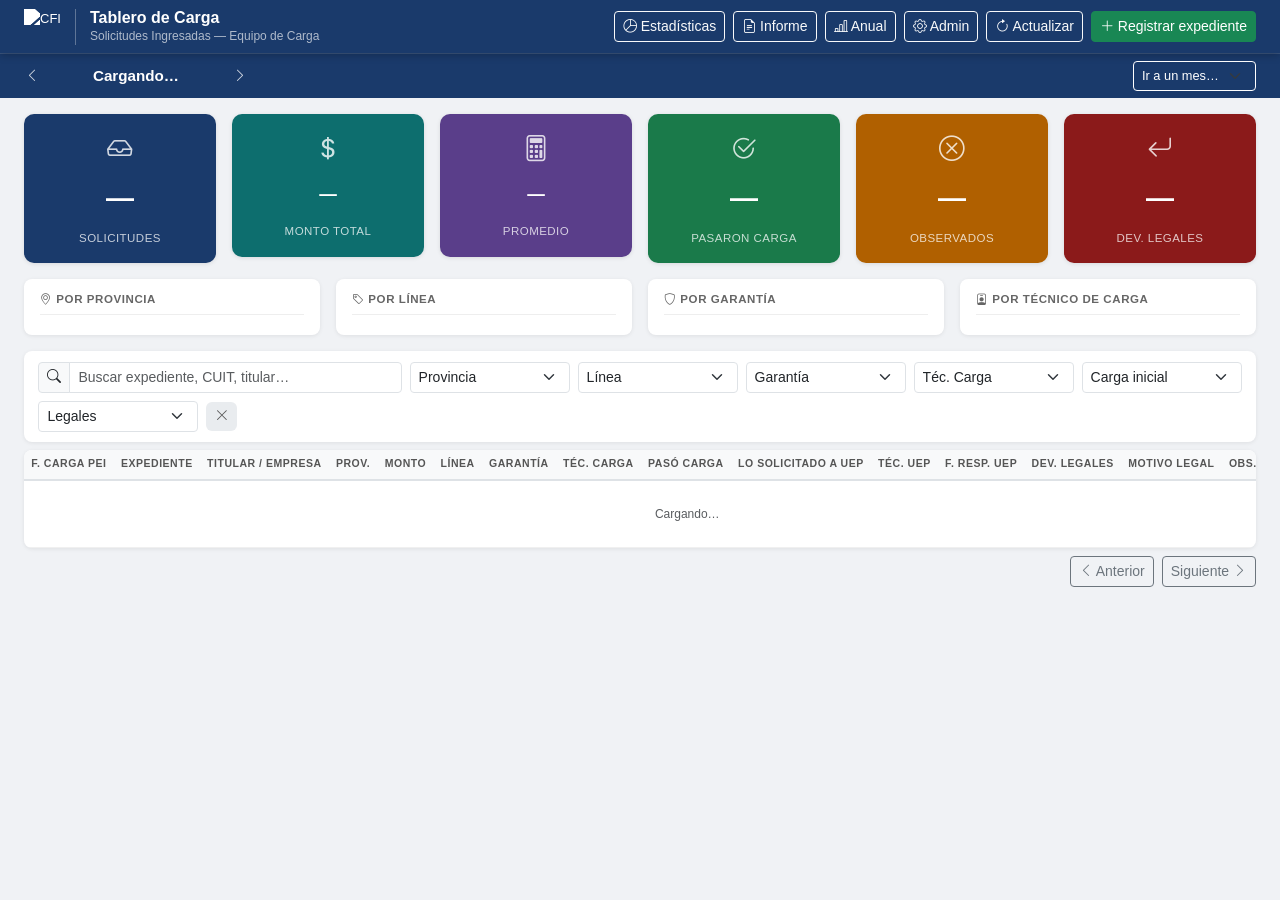
==== public/carga.html @ fb6ebbac "Carga v1.1.0: agregar sistema de versiones - VERSION = "1.1.0" en server.py - Endpoint GET /api/vers" ====
<!DOCTYPE html>
<html lang="es">
<head>
  <meta charset="UTF-8">
  <meta name="viewport" content="width=device-width, initial-scale=1.0">
  <title>Tablero de Carga — CFI</title>
  <link rel="stylesheet" href="https://cdn.jsdelivr.net/npm/bootstrap@5.3.2/dist/css/bootstrap.min.css">
  <link rel="stylesheet" href="https://cdn.jsdelivr.net/npm/bootstrap-icons@1.11.3/font/bootstrap-icons.min.css">
  <link rel="stylesheet" href="style.css">
  <link rel="stylesheet" href="carga.css">
</head>
<body>

<!-- Navbar -->
<nav class="navbar navbar-dark mb-0">
  <div class="navbar-inner">
    <div class="navbar-brand-wrap">
      <img src="https://cfi.org.ar/assets/images/logo-old.svg?v1" alt="CFI" class="navbar-logo-img">
      <div class="navbar-divider"></div>
      <div>
        <div class="navbar-title">Tablero de Carga</div>
        <div class="navbar-subtitle">Solicitudes Ingresadas — Equipo de Carga</div>
      </div>
    </div>
    <div class="d-flex gap-2 align-items-center">
      <span id="version-badge" style="font-size:11px;color:rgba(255,255,255,0.5);margin-right:4px;"></span>
      <button class="btn btn-sm btn-outline-light" onclick="openStats()">
        <i class="bi bi-pie-chart"></i> Estadísticas
      </button>
      <button class="btn btn-sm btn-outline-light" onclick="window.open('/informe-mensual?mes='+mesCurrent,'_blank')">
        <i class="bi bi-file-earmark-text"></i> Informe
      </button>
      <button class="btn btn-sm btn-outline-light" onclick="openAnual()">
        <i class="bi bi-bar-chart-line"></i> Anual
      </button>
      <button class="btn btn-sm btn-outline-light" onclick="openAdmin()">
        <i class="bi bi-gear"></i> Admin
      </button>
      <button class="btn btn-sm btn-outline-light" onclick="loadMes()">
        <i class="bi bi-arrow-clockwise"></i> Actualizar
      </button>
      <button class="btn btn-sm btn-success" onclick="openRegistrar()">
        <i class="bi bi-plus-lg"></i> Registrar expediente
      </button>
    </div>
  </div>
</nav>

<!-- Selector de período -->
<div class="periodo-bar">
  <div class="d-flex align-items-center gap-3">
    <button class="btn btn-sm btn-link text-white p-0" onclick="prevMes()">
      <i class="bi bi-chevron-left"></i>
    </button>
    <span class="periodo-label" id="periodo-label">Cargando…</span>
    <button class="btn btn-sm btn-link text-white p-0" id="btn-next-mes" onclick="nextMes()">
      <i class="bi bi-chevron-right"></i>
    </button>
    <span class="badge bg-success ms-2 d-none" id="badge-actual">MES ACTUAL</span>
  </div>
  <div class="d-flex gap-2">
    <select class="form-select form-select-sm w-auto bg-transparent text-white border-white" id="sel-mes-historico" onchange="irAMes(this.value)">
      <option value="">Ir a un mes…</option>
    </select>
  </div>
</div>

<div class="container-fluid px-4 mt-3">

  <!-- Stats principales -->
  <div class="row g-3 mb-3">
    <div class="col-6 col-md-2">
      <div class="card stat-card stat-card--blue">
        <div class="stat-icon"><i class="bi bi-inbox"></i></div>
        <div class="stat-value" id="st-total">—</div>
        <div class="stat-label">Solicitudes</div>
      </div>
    </div>
    <div class="col-6 col-md-2">
      <div class="card stat-card stat-card--teal">
        <div class="stat-icon"><i class="bi bi-currency-dollar"></i></div>
        <div class="stat-value stat-value--sm" id="st-monto">—</div>
        <div class="stat-label">Monto total</div>
      </div>
    </div>
    <div class="col-6 col-md-2">
      <div class="card stat-card stat-card--purple">
        <div class="stat-icon"><i class="bi bi-calculator"></i></div>
        <div class="stat-value stat-value--sm" id="st-promedio">—</div>
        <div class="stat-label">Promedio</div>
      </div>
    </div>
    <div class="col-6 col-md-2">
      <div class="card stat-card stat-card--green">
        <div class="stat-icon"><i class="bi bi-check2-circle"></i></div>
        <div class="stat-value" id="st-paso-si">—</div>
        <div class="stat-label">Pasaron carga</div>
      </div>
    </div>
    <div class="col-6 col-md-2">
      <div class="card stat-card stat-card--orange">
        <div class="stat-icon"><i class="bi bi-x-circle"></i></div>
        <div class="stat-value" id="st-paso-no">—</div>
        <div class="stat-label">Observados</div>
      </div>
    </div>
    <div class="col-6 col-md-2">
      <div class="card stat-card stat-card--red">
        <div class="stat-icon"><i class="bi bi-arrow-return-left"></i></div>
        <div class="stat-value" id="st-legales">—</div>
        <div class="stat-label">Dev. Legales</div>
      </div>
    </div>
  </div>

  <!-- Mini-stats: por provincia / línea / garantía / técnico -->
  <div class="row g-3 mb-3">
    <div class="col-md-3">
      <div class="mini-stats-card">
        <div class="mini-stats-title"><i class="bi bi-geo-alt"></i> Por Provincia</div>
        <div id="by-provincia" class="mini-stats-list"></div>
      </div>
    </div>
    <div class="col-md-3">
      <div class="mini-stats-card">
        <div class="mini-stats-title"><i class="bi bi-tag"></i> Por Línea</div>
        <div id="by-linea" class="mini-stats-list"></div>
      </div>
    </div>
    <div class="col-md-3">
      <div class="mini-stats-card">
        <div class="mini-stats-title"><i class="bi bi-shield"></i> Por Garantía</div>
        <div id="by-garantia" class="mini-stats-list"></div>
      </div>
    </div>
    <div class="col-md-3">
      <div class="mini-stats-card">
        <div class="mini-stats-title"><i class="bi bi-person-badge"></i> Por Técnico de Carga</div>
        <div id="by-tecnico" class="mini-stats-list"></div>
      </div>
    </div>
  </div>

  <!-- Filtros -->
  <div class="filters-bar mb-2">
    <div class="filters-row-top">
      <div class="input-group input-group-sm filters-search">
        <span class="input-group-text"><i class="bi bi-search"></i></span>
        <input type="text" class="form-control" id="f-search" placeholder="Buscar expediente, CUIT, titular…">
      </div>
      <select class="form-select form-select-sm" id="f-provincia">
        <option value="">Provincia</option>
      </select>
      <select class="form-select form-select-sm" id="f-linea">
        <option value="">Línea</option>
      </select>
      <select class="form-select form-select-sm" id="f-garantia">
        <option value="">Garantía</option>
      </select>
      <select class="form-select form-select-sm" id="f-tec">
        <option value="">Téc. Carga</option>
      </select>
      <select class="form-select form-select-sm" id="f-paso">
        <option value="">Carga inicial</option>
        <option value="SI">✓ Pasó</option>
        <option value="NO">✗ Observado</option>
      </select>
      <select class="form-select form-select-sm" id="f-legales">
        <option value="">Legales</option>
        <option value="SI">Devolvió Legales</option>
        <option value="NO">No devolvió</option>
      </select>
      <button class="btn-filter-clear" onclick="clearFilters()"><i class="bi bi-x-lg"></i></button>
    </div>
  </div>

  <!-- Tabla principal -->
  <div class="table-wrapper">
    <table class="table table-hover table-sm align-middle carga-table" id="carga-table">
      <thead>
        <tr>
          <th>F. Carga PEI</th>
          <th>Expediente</th>
          <th>Titular / Empresa</th>
          <th>Prov.</th>
          <th>Monto</th>
          <th>Línea</th>
          <th>Garantía</th>
          <th>Téc. Carga</th>
          <th>Pasó carga</th>
          <th>Lo solicitado a UEP</th>
          <th>Téc. UEP</th>
          <th>F. Resp. UEP</th>
          <th>Dev. Legales</th>
          <th>Motivo Legal</th>
          <th>Obs. Carga</th>
          <th class="col-acciones">Acc.</th>
        </tr>
      </thead>
      <tbody id="carga-tbody">
        <tr><td colspan="17" class="text-center py-4 text-muted">Cargando…</td></tr>
      </tbody>
    </table>
  </div>

  <!-- Paginación -->
  <div class="d-flex justify-content-between align-items-center mt-2 mb-5">
    <span class="text-muted small" id="pag-info"></span>
    <div class="d-flex gap-2">
      <button class="btn btn-sm btn-outline-secondary" id="btn-prev" onclick="prevPage()">
        <i class="bi bi-chevron-left"></i> Anterior
      </button>
      <button class="btn btn-sm btn-outline-secondary" id="btn-next" onclick="nextPage()">
        Siguiente <i class="bi bi-chevron-right"></i>
      </button>
    </div>
  </div>

</div><!-- /container -->

<!-- ═══════════════════════════════════════════════════════════════════
     Modal: Registrar / Editar expediente
═════════════════════════════════════════════════════════════════════ -->
<div class="modal fade" id="regModal" tabindex="-1">
  <div class="modal-dialog modal-xl">
    <div class="modal-content">
      <div class="modal-header bg-carga text-white">
        <h5 class="modal-title"><i class="bi bi-pencil-square"></i> <span id="reg-modal-title">Registrar Expediente</span></h5>
        <button type="button" class="btn-close btn-close-white" data-bs-dismiss="modal"></button>
      </div>
      <div class="modal-body">

        <!-- Búsqueda (solo si es nuevo) -->
        <div id="buscar-section">
          <div class="alert alert-info py-2 mb-3">
            <i class="bi bi-info-circle"></i> Buscá el expediente por número, CUIT o nombre de empresa para traer los datos automáticamente desde PEI.
          </div>
          <div class="input-group mb-3">
            <span class="input-group-text"><i class="bi bi-search"></i></span>
            <input type="text" class="form-control" id="buscar-input"
                   placeholder="Ej: 2026-CR-BA-001234 | 30-12345678-9 | EMPRESA S.A."
                   oninput="buscarExp(this.value)">
          </div>
          <div id="buscar-resultados" class="mb-3"></div>
        </div>

        <!-- Formulario de datos -->
        <div id="form-section" class="d-none">
          <input type="hidden" id="reg-id">

          <!-- Datos del expediente -->
          <div class="section-divider">
            <span><i class="bi bi-database"></i> Datos del expediente</span>
            <button type="button" class="btn btn-xs btn-outline-secondary" onclick="showBuscar()">
              <i class="bi bi-arrow-repeat"></i> Cambiar
            </button>
          </div>
          <div class="row g-2 mb-3">
            <div class="col-md-3">
              <label class="form-label form-label-sm">N° Expediente</label>
              <input class="form-control form-control-sm" id="r-num_exp" readonly>
            </div>
            <div class="col-md-4">
              <label class="form-label form-label-sm">Titular / Empresa</label>
              <input class="form-control form-control-sm" id="r-titular" readonly>
            </div>
            <div class="col-md-3">
              <label class="form-label form-label-sm">CUIT <span class="text-muted">(editable)</span></label>
              <input class="form-control form-control-sm" id="r-cuit" placeholder="30-12345678-9">
            </div>
            <div class="col-md-2">
              <label class="form-label form-label-sm">Provincia</label>
              <input class="form-control form-control-sm" id="r-provincia" readonly>
            </div>
            <div class="col-md-3">
              <label class="form-label form-label-sm">Monto solicitado</label>
              <input class="form-control form-control-sm" id="r-monto" readonly>
            </div>
            <div class="col-md-3">
              <label class="form-label form-label-sm">Garantía</label>
              <input class="form-control form-control-sm" id="r-garantia" readonly>
            </div>
            <div class="col-md-3">
              <label class="form-label form-label-sm">Fecha de carga PEI <span class="text-muted">(editable)</span></label>
              <input type="date" class="form-control form-control-sm" id="r-fecha_carga">
            </div>
            <div class="col-md-3">
              <label class="form-label form-label-sm">Técnico de Carga <span class="text-danger">*</span></label>
              <select class="form-select form-select-sm" id="r-tec_de_carga">
                <option value="">— Seleccionar —</option>
              </select>
            </div>
            <div class="col-md-4">
              <label class="form-label form-label-sm">Línea detectada (PEI)</label>
              <input class="form-control form-control-sm" id="r-linea_pei" readonly>
            </div>
            <div class="col-md-4">
              <label class="form-label form-label-sm">Línea manual <span class="badge bg-warning text-dark">Corregir si es distinta</span></label>
              <select class="form-select form-select-sm" id="r-linea_manual">
                <option value="">— Sin corrección —</option>
                <option>COMPETITIVIDAD PYME</option>
                <option>FINANCIAMIENTO VERDE</option>
                <option>DESARROLLO PRODUCTIVO Y FINANCIERO DE MUJERES</option>
                <option>TRIPLE IMPACTO</option>
                <option>DESARROLLO PRODUCTIVO</option>
                <option>CADENA DE VALOR</option>
                <option>EXPORTACION</option>
                <option>ER-MICROEMPRESAS</option>
                <option>OTRAS</option>
                <option>SIN LÍNEA IDENTIFICADA</option>
              </select>
            </div>
            <div class="col-md-4">
              <label class="form-label form-label-sm">Estado PEI</label>
              <input class="form-control form-control-sm" id="r-estado_pei"
                     placeholder="Ej: EN ANÁLISIS / APROBADO">
            </div>
          </div>

          <!-- Carga inicial -->
          <div class="section-divider"><span><i class="bi bi-clipboard-check"></i> Carga inicial</span></div>
          <div class="row g-2 mb-3">
            <div class="col-md-3">
              <label class="form-label form-label-sm">¿Pasó carga inicial? <span class="text-danger">*</span></label>
              <select class="form-select form-select-sm" id="r-paso_carga_inicial"
                      onchange="toggleMotivoCarga()">
                <option value="">— Seleccionar —</option>
                <option value="SI">Sí</option>
                <option value="NO">No</option>
              </select>
            </div>
            <div class="col-md-9" id="motivo-carga-row" style="display:none">
              <label class="form-label form-label-sm">Lo que se solicitó a la UEP (motivo observación)</label>
              <input class="form-control form-control-sm" id="r-se_solicito"
                     list="motivos-carga-dl"
                     placeholder="Ej: FALTA NOTA PROVINCIAL">
              <datalist id="motivos-carga-dl">
                <option>Documentación incompleta</option>
                <option>Error en monto solicitado</option>
                <option>Error en garantía</option>
                <option>Falta documentación respaldatoria</option>
                <option>Inconsistencia en CUIT / titular</option>
                <option>Error en línea</option>
                <option>Error en localización</option>
                <option>Falta nota provincial</option>
                <option>Falta habilitaciones comerciales</option>
                <option>Faltan datos de socios</option>
              </datalist>
            </div>
          </div>

          <!-- UEP -->
          <div class="section-divider"><span><i class="bi bi-person-lines-fill"></i> UEP</span></div>
          <div class="row g-2 mb-3">
            <div class="col-md-4">
              <label class="form-label form-label-sm">Técnico UEP que envió el expediente</label>
              <input class="form-control form-control-sm" id="r-tecnico"
                     list="tecnicos-uep-dl"
                     placeholder="Nombre del técnico UEP">
              <datalist id="tecnicos-uep-dl"></datalist>
            </div>
            <div class="col-md-3">
              <label class="form-label form-label-sm">Fecha respuesta UEP</label>
              <input type="date" class="form-control form-control-sm" id="r-fecha_respuesta_uep">
            </div>
          </div>

          <!-- Legales -->
          <div class="section-divider"><span><i class="bi bi-file-earmark-text"></i> Legales</span></div>
          <div class="row g-2 mb-3">
            <div class="col-md-3">
              <label class="form-label form-label-sm">¿Devolvió Legales? <span class="text-danger">*</span></label>
              <select class="form-select form-select-sm" id="r-devolvio_legales"
                      onchange="toggleMotivoLegal()">
                <option value="">— Seleccionar —</option>
                <option value="NO">No</option>
                <option value="SI">Sí</option>
              </select>
            </div>
            <div class="col-md-9" id="motivo-legal-row" style="display:none">
              <label class="form-label form-label-sm">Motivo de devolución de Legales</label>
              <input class="form-control form-control-sm" id="r-motivo_devolucion_legales"
                     list="motivos-legal-dl"
                     placeholder="Ej: Falta firma">
              <datalist id="motivos-legal-dl">
                <option>Error en documentación legal</option>
                <option>Falta firma</option>
                <option>Error en datos societarios</option>
                <option>Documentación vencida</option>
                <option>Falta acreditación de personería</option>
                <option>Inconsistencia en titularidad</option>
                <option>Otro</option>
              </datalist>
            </div>
          </div>

          <!-- Observaciones internas -->
          <div class="section-divider"><span><i class="bi bi-chat-left-text"></i> Observaciones internas de Carga</span></div>
          <div class="row g-2">
            <div class="col-12">
              <textarea class="form-control form-control-sm" id="r-observaciones_carga" rows="2"
                        placeholder="Notas operativas internas del equipo de Carga…"></textarea>
            </div>
          </div>
        </div><!-- /form-section -->

      </div>
      <div class="modal-footer">
        <button type="button" class="btn btn-sm btn-secondary" data-bs-dismiss="modal">Cancelar</button>
        <button type="button" class="btn btn-sm btn-outline-info d-none" id="btn-notif-uep" onclick="notificarUEP()" title="Abrir Outlook con el correo de notificación a la UEP">
          <i class="bi bi-envelope-arrow-up"></i> NOTIFICACIÓN UEP
        </button>
        <button type="button" class="btn btn-sm btn-outline-danger d-none" id="btn-eliminar-def" onclick="eliminarDefinitivamente()" title="Eliminar permanentemente este registro">
          <i class="bi bi-trash3"></i> Eliminar
        </button>
        <button type="button" class="btn btn-sm btn-primary d-none" id="btn-guardar" onclick="guardarRegistro()">
          <i class="bi bi-floppy"></i> Guardar
        </button>
      </div>
    </div>
  </div>
</div>

<!-- ═══════════════════════════════════════════════════════════════════
     Modal: Estadísticas anuales
═════════════════════════════════════════════════════════════════════ -->
<div class="modal fade" id="anualModal" tabindex="-1">
  <div class="modal-dialog modal-xl">
    <div class="modal-content">
      <div class="modal-header">
        <h5 class="modal-title"><i class="bi bi-bar-chart-line"></i> Estadísticas anuales</h5>
        <div class="d-flex align-items-center gap-2 ms-3">
          <select class="form-select form-select-sm w-auto" id="sel-year" onchange="loadAnual()">
            <option value="2026">2026</option>
            <option value="2025">2025</option>
            <option value="2024">2024</option>
          </select>
        </div>
        <button type="button" class="btn-close ms-auto" data-bs-dismiss="modal"></button>
      </div>
      <div class="modal-body" id="anual-body">
        <p class="text-muted text-center">Cargando…</p>
      </div>
    </div>
  </div>
</div>

<!-- ═══════════════════════════════════════════════════════════════════
     Modal: Admin — Técnicos de Carga
═════════════════════════════════════════════════════════════════════ -->
<div class="modal fade" id="adminModal" tabindex="-1">
  <div class="modal-dialog modal-lg">
    <div class="modal-content">
      <div class="modal-header bg-carga text-white">
        <h5 class="modal-title"><i class="bi bi-gear"></i> Administración</h5>
        <button type="button" class="btn-close btn-close-white" data-bs-dismiss="modal"></button>
      </div>
      <div class="modal-body">
        <h6 class="fw-bold mb-3"><i class="bi bi-person-badge me-1"></i> Técnicos de Carga</h6>
        <div id="admin-tec-lista" class="mb-3"></div>
        <div class="input-group input-group-sm">
          <input type="text" class="form-control text-uppercase" id="admin-tec-nuevo"
                 placeholder="Nuevo técnico (APELLIDO NOMBRE)">
          <button class="btn btn-primary" onclick="adminTecAgregar()">
            <i class="bi bi-plus-lg"></i> Agregar
          </button>
        </div>
      </div>
      <div class="modal-footer">
        <button type="button" class="btn btn-sm btn-secondary" data-bs-dismiss="modal">Cerrar</button>
      </div>
    </div>
  </div>
</div>

<!-- ═══════════════════════════════════════════════════════════════════
     Modal: Estadísticas Mensuales
═════════════════════════════════════════════════════════════════════ -->
<div class="modal fade" id="statsModal" tabindex="-1">
  <div class="modal-dialog modal-xl">
    <div class="modal-content">
      <div class="modal-header bg-carga text-white">
        <h5 class="modal-title"><i class="bi bi-pie-chart"></i> Estadísticas — <span id="stats-mes-label"></span></h5>
        <button type="button" class="btn-close btn-close-white" data-bs-dismiss="modal"></button>
      </div>
      <div class="modal-body" id="stats-body">
        <p class="text-muted text-center">Cargando…</p>
      </div>
    </div>
  </div>
</div>

<!-- ═══════════════════════════════════════════════════════════════════
     Modal: Notificación UEP
═════════════════════════════════════════════════════════════════════ -->
<div class="modal fade" id="notifModal" tabindex="-1">
  <div class="modal-dialog modal-lg">
    <div class="modal-content">
      <div class="modal-header bg-info text-white">
        <h5 class="modal-title"><i class="bi bi-envelope-arrow-up"></i> Notificación UEP</h5>
        <button type="button" class="btn-close btn-close-white" data-bs-dismiss="modal"></button>
      </div>
      <div class="modal-body">
        <p class="text-muted small mb-3">
          Copiá el texto y pegalo en un correo de Outlook dirigido a la UEP correspondiente.
        </p>
        <div class="mb-3">
          <textarea class="form-control form-control-sm font-monospace" id="notif-cuerpo" rows="12" readonly
                    style="white-space:pre; resize:none;"></textarea>
        </div>
        <div class="d-flex gap-2 align-items-center flex-wrap">
          <button class="btn btn-primary" onclick="copiarTodo()">
            <i class="bi bi-clipboard-check"></i> Copiar texto
          </button>
          <span class="text-success small d-none" id="notif-copiar-msg">
            <i class="bi bi-check2"></i> ¡Copiado!
          </span>
        </div>
      </div>
      <div class="modal-footer">
        <button type="button" class="btn btn-sm btn-secondary" data-bs-dismiss="modal">Cerrar</button>
      </div>
    </div>
  </div>
</div>

<!-- Toast -->
<div class="position-fixed bottom-0 end-0 p-3" style="z-index:9999">
  <div id="toast" class="toast align-items-center text-white border-0" role="alert">
    <div class="d-flex">
      <div class="toast-body" id="toast-msg"></div>
      <button type="button" class="btn-close btn-close-white me-2 m-auto" data-bs-dismiss="toast"></button>
    </div>
  </div>
</div>

<script src="https://cdn.jsdelivr.net/npm/bootstrap@5.3.2/dist/js/bootstrap.bundle.min.js"></script>
<script>

// ── Estado global ─────────────────────────────────────────────────────────────
let PROVINCIAS = {};
let MESES_DISPONIBLES = [];
let TECNICOS_CARGA = [];
let mesCurrent = '';
let mesActual  = '';
let offset     = 0;
const LIMIT    = 150;
let totalRows  = 0;
let searchTimer = null;

const MES_NOMBRES = ['Enero','Febrero','Marzo','Abril','Mayo','Junio',
                     'Julio','Agosto','Septiembre','Octubre','Noviembre','Diciembre'];

// ── Bootstrap instances ───────────────────────────────────────────────────────
const regModal   = new bootstrap.Modal(document.getElementById('regModal'));
const anualModal = new bootstrap.Modal(document.getElementById('anualModal'));
const adminModal = new bootstrap.Modal(document.getElementById('adminModal'));
const statsModal = new bootstrap.Modal(document.getElementById('statsModal'));
const notifModal = new bootstrap.Modal(document.getElementById('notifModal'));
const toastEl    = new bootstrap.Toast(document.getElementById('toast'), {delay: 3000});

// ── Helpers ───────────────────────────────────────────────────────────────────
function fmtDate(s) {
  if (!s) return '—';
  const p = s.slice(0,10).split('-');
  return `${p[2]}/${p[1]}/${p[0]}`;
}

function fmtMonto(n) {
  if (!n || n === 0) return '—';
  return '$ ' + Math.round(n).toLocaleString('es-AR');
}

function fmtMes(m) {
  if (!m) return '';
  const [y, mo] = m.split('-');
  return `${MES_NOMBRES[parseInt(mo)-1]} ${y}`;
}

function showToast(msg, ok = true) {
  const el = document.getElementById('toast');
  el.className = `toast align-items-center text-white border-0 bg-${ok ? 'success' : 'danger'}`;
  document.getElementById('toast-msg').textContent = msg;
  toastEl.show();
}

function qs(id) { return document.getElementById(id); }

function esc(s) {
  if (s === null || s === undefined || s === '') return '—';
  return String(s).replace(/&/g,'&amp;').replace(/</g,'&lt;').replace(/>/g,'&gt;');
}

// ── Período ───────────────────────────────────────────────────────────────────
function hoyMes() {
  const d = new Date();
  return `${d.getFullYear()}-${String(d.getMonth()+1).padStart(2,'0')}`;
}

function prevMes() {
  const [y,m] = mesCurrent.split('-').map(Number);
  const d = new Date(y, m-2);
  mesCurrent = `${d.getFullYear()}-${String(d.getMonth()+1).padStart(2,'0')}`;
  offset = 0;
  updatePeriodUI();
  loadMes();
}

function nextMes() {
  const [y,m] = mesCurrent.split('-').map(Number);
  const d = new Date(y, m);
  const next = `${d.getFullYear()}-${String(d.getMonth()+1).padStart(2,'0')}`;
  if (next > mesActual) return;
  mesCurrent = next;
  offset = 0;
  updatePeriodUI();
  loadMes();
}

function irAMes(m) {
  if (!m) return;
  mesCurrent = m;
  offset = 0;
  updatePeriodUI();
  loadMes();
  qs('sel-mes-historico').value = '';
}

function updatePeriodUI() {
  qs('periodo-label').textContent = fmtMes(mesCurrent);
  qs('btn-next-mes').disabled = mesCurrent >= mesActual;
  const badge = qs('badge-actual');
  if (mesCurrent === mesActual) badge.classList.remove('d-none');
  else badge.classList.add('d-none');
}

// ── Filtros ───────────────────────────────────────────────────────────────────
function getFilters() {
  return {
    mes:      mesCurrent,
    search:   qs('f-search').value.trim(),
    provincia:qs('f-provincia').value,
    linea:    qs('f-linea').value,
    garantia: qs('f-garantia').value,
    tec:      qs('f-tec').value,
    paso:     qs('f-paso').value,
    legales:  qs('f-legales').value,
  };
}

function buildQS(extra = {}) {
  const f = {...getFilters(), ...extra};
  return Object.entries(f).filter(([,v]) => v)
    .map(([k,v]) => `${k}=${encodeURIComponent(v)}`).join('&');
}

function clearFilters() {
  ['f-search','f-provincia','f-linea','f-garantia','f-tec','f-paso','f-legales']
    .forEach(id => { qs(id).value = ''; });
  offset = 0;
  loadMes();
}

// ── Fetch con timeout — evita quedar colgado si el servidor no responde ──────
function fetchSeguro(url, opts = {}, segundos = 15) {
  const ctrl = new AbortController();
  const timer = setTimeout(() => ctrl.abort(), segundos * 1000);
  return fetch(url, { ...opts, signal: ctrl.signal }).finally(() => clearTimeout(timer));
}

// ── Carga de datos ────────────────────────────────────────────────────────────
async function loadMes() {
  try {
    const [dataRes, statsRes] = await Promise.all([
      fetchSeguro(`/api/carga/mes?${buildQS({limit: LIMIT, offset})}`),
      fetchSeguro(`/api/carga/stats?mes=${mesCurrent}`),
    ]);
    const data  = await dataRes.json();
    const stats = await statsRes.json();

    totalRows = data.total;
    renderTable(data.data);
    renderStats(stats);
    renderMiniStats(stats);
    renderPagination();
  } catch(e) {
    const tbody = qs('tbody-expedientes');
    if (tbody) tbody.innerHTML = `<tr><td colspan="20" style="padding:24px;text-align:center;color:#dc2626;">
      ⚠ No se pudo cargar. El servidor puede estar reiniciando.<br><br>
      <button onclick="loadMes()" style="margin-right:8px;padding:6px 14px;border:1px solid #ddd;border-radius:4px;cursor:pointer;">↺ Reintentar</button>
    </td></tr>`;
  }
}

function renderStats(s) {
  qs('st-total').textContent    = s.total ?? '—';
  qs('st-monto').textContent    = fmtMonto(s.monto_total);
  qs('st-promedio').textContent = fmtMonto(s.promedio);
  qs('st-paso-si').textContent  = s.paso_si ?? '—';
  qs('st-paso-no').textContent  = s.paso_no ?? '—';
  qs('st-legales').textContent  = s.legales_si ?? '—';
}

function renderMiniStats(s) {
  const maxProv = s.by_provincia?.[0]?.total || 1;
  const maxLin  = s.by_linea?.[0]?.total || 1;
  const maxGar  = s.by_garantia?.[0]?.total || 1;
  const maxTec  = s.by_tecnico?.[0]?.total || 1;

  function renderList(containerId, items, max) {
    const c = qs(containerId);
    if (!items?.length) { c.innerHTML = '<span class="text-muted small">Sin datos</span>'; return; }
    c.innerHTML = items.slice(0,8).map(i => `
      <div class="mini-stat-row">
        <span class="mini-stat-label">${esc(i.grupo)}</span>
        <div class="mini-stat-bar-wrap">
          <div class="mini-stat-bar" style="width:${Math.round(100*i.total/max)}%"></div>
        </div>
        <span class="mini-stat-val">${i.total}</span>
      </div>`).join('');
  }
  renderList('by-provincia', s.by_provincia, maxProv);
  renderList('by-linea',     s.by_linea,     maxLin);
  renderList('by-garantia',  s.by_garantia,  maxGar);
  renderList('by-tecnico',   s.by_tecnico,   maxTec);
}

function renderTable(rows) {
  const tbody = qs('carga-tbody');
  if (!rows.length) {
    tbody.innerHTML = '<tr><td colspan="17" class="text-center py-4 text-muted">Sin solicitudes para este período</td></tr>';
    return;
  }
  tbody.innerHTML = rows.map(r => {
    const linea   = r.linea_manual || r.linea_programatica || '—';
    const pasoBadge = r.paso_carga_inicial === 'SI'
      ? '<span class="badge bg-success">SI</span>'
      : r.paso_carga_inicial === 'NO'
      ? '<span class="badge bg-danger">NO</span>'
      : '<span class="badge bg-secondary">—</span>';
    const legBadge = r.devolvio_legales === 'SI'
      ? '<span class="badge bg-danger">SI</span>'
      : r.devolvio_legales === 'NO'
      ? '<span class="badge bg-light text-dark">NO</span>'
      : '<span class="badge bg-secondary">—</span>';

    return `<tr>
      <td class="cell-date">${fmtDate(r.fecha_carga)}</td>
      <td class="cell-exp"><span class="exp-num">${esc(r.num_exp)}</span></td>
      <td class="cell-text">${esc(r.titular)}</td>
      <td><span class="prov-badge" title="${PROVINCIAS[r.provincia]||''}">${r.provincia||'—'}</span></td>
      <td class="cell-small text-end">${esc(r.monto)}</td>
      <td class="cell-small">${esc(linea)}</td>
      <td class="cell-small">${esc(r.garantia)}</td>
      <td class="cell-small">${esc(r.tec_de_carga)}</td>
      <td class="text-center">${pasoBadge}</td>
      <td class="cell-obs">${esc(r.se_solicito)}</td>
      <td class="cell-small">${esc(r.tecnico)}</td>
      <td class="cell-date">${fmtDate(r.fecha_respuesta_uep)}</td>
      <td class="text-center">${legBadge}</td>
      <td class="cell-obs">${esc(r.motivo_devolucion_legales)}</td>
      <td class="cell-obs">${esc(r.observaciones_carga)}</td>
      <td class="col-acciones">
        <button class="btn btn-xs btn-outline-primary" onclick="editarRegistro(${r.id})" title="Editar">
          <i class="bi bi-pencil"></i>
        </button>
      </td>
    </tr>`;
  }).join('');
}

function renderPagination() {
  const from = totalRows ? offset + 1 : 0;
  const to   = Math.min(offset + LIMIT, totalRows);
  qs('pag-info').textContent = totalRows
    ? `Mostrando ${from}–${to} de ${totalRows} solicitudes`
    : 'Sin resultados';
  qs('btn-prev').disabled = offset === 0;
  qs('btn-next').disabled = offset + LIMIT >= totalRows;
}

function prevPage() { offset = Math.max(0, offset - LIMIT); loadMes(); }
function nextPage() { offset += LIMIT; loadMes(); }

// ── Registro: búsqueda ────────────────────────────────────────────────────────
function openRegistrar() {
  qs('reg-modal-title').textContent = 'Registrar Expediente';
  qs('buscar-section').classList.remove('d-none');
  qs('form-section').classList.add('d-none');
  qs('btn-guardar').classList.add('d-none');
  qs('btn-notif-uep').classList.add('d-none');
  qs('btn-eliminar-def').classList.add('d-none');
  qs('buscar-input').value = '';
  qs('buscar-resultados').innerHTML = '';
  regModal.show();
  setTimeout(() => qs('buscar-input').focus(), 300);
}

async function editarRegistro(id) {
  const res  = await fetch(`/api/expedientes/${id}`);
  const data = await res.json();
  qs('reg-modal-title').textContent = 'Editar Registro';
  qs('buscar-section').classList.add('d-none');
  fillForm(data);
  qs('form-section').classList.remove('d-none');
  qs('btn-guardar').classList.remove('d-none');
  qs('btn-notif-uep').classList.remove('d-none');
  qs('btn-eliminar-def').classList.remove('d-none');
  regModal.show();
}

let _lastBuscarQ = '';

function buscarExp(val) {
  clearTimeout(searchTimer);
  if (val.length < 2) { qs('buscar-resultados').innerHTML = ''; return; }
  _lastBuscarQ = val;
  searchTimer = setTimeout(() => _ejecutarBusqueda(val, false), 300);
}

async function _ejecutarBusqueda(val, ampliada) {
  const c = qs('buscar-resultados');
  c.innerHTML = '<div class="text-muted small">Buscando…</div>';
  try {
    const url = `/api/carga/buscar?q=${encodeURIComponent(val)}&_t=${Date.now()}${ampliada ? '&ampliada=1' : ''}`;
    const res  = await fetch(url);
    const data = await res.json();

    // Respuesta con sin_resultados (objeto con flag)
    if (data && data.sin_resultados) {
      const labelAmpliada = ampliada
        ? ''
        : `<button class="btn btn-sm btn-outline-secondary me-2" onclick="_ejecutarBusqueda('${val.replace(/'/g,"\\'")}', true)">
             <i class="bi bi-search me-1"></i>Búsqueda ampliada en PEI
           </button>`;
      c.innerHTML = `
        <div class="text-muted small mb-2">
          No se encontró en la búsqueda${ampliada ? ' ampliada' : ''}.
          ${data.pei_error ? `<span class="text-danger ms-1">(PEI no respondió)</span>` : ''}
        </div>
        <div class="d-flex gap-2 flex-wrap">
          ${labelAmpliada}
          <button class="btn btn-sm btn-outline-primary" onclick="crearManual()">
            <i class="bi bi-plus-circle me-1"></i>Cargar manualmente
          </button>
        </div>`;
      return;
    }

    // Array normal de resultados
    const rows = Array.isArray(data) ? data : [];
    if (!rows.length) {
      c.innerHTML = `
        <div class="text-muted small mb-2">Sin resultados en la búsqueda rápida.</div>
        <div class="d-flex gap-2 flex-wrap">
          <button class="btn btn-sm btn-outline-secondary" onclick="_ejecutarBusqueda('${val.replace(/'/g,"\\'")}', true)">
            <i class="bi bi-search me-1"></i>Búsqueda ampliada en PEI
          </button>
          <button class="btn btn-sm btn-outline-primary" onclick="crearManual()">
            <i class="bi bi-plus-circle me-1"></i>Cargar manualmente
          </button>
        </div>`;
      return;
    }

    window._buscarRows = rows;
    c.innerHTML = rows.map((r, i) => `
      <div class="buscar-item" onclick="seleccionarRow(${i})">
        <strong>${r.num_exp}</strong>
        <span class="text-muted ms-2">${r.titular||''}</span>
        <span class="prov-badge ms-2">${r.provincia||''}</span>
        ${r._pei || r._origen === 'pei'
          ? '<span class="badge bg-success ms-2" style="font-size:10px">PEI</span>'
          : `<span class="text-muted ms-2 small">${fmtDate(r.fecha_carga)}</span>`}
      </div>`).join('');
  } catch(e) {
    c.innerHTML = '<div class="text-danger small">Error de conexión. Intentá de nuevo.</div>';
  }
}

async function seleccionarRow(idx) {
  const r = (window._buscarRows || [])[idx];
  if (!r) return;
  if (r._pei) {
    qs('buscar-section').classList.add('d-none');
    fillForm(r);
    ['r-num_exp','r-titular','r-provincia','r-monto','r-garantia'].forEach(f => {
      const el = qs(f); if (el) el.removeAttribute('readonly');
    });
    qs('form-section').classList.remove('d-none');
    qs('btn-guardar').classList.remove('d-none');
    qs('btn-notif-uep').classList.remove('d-none');
  } else {
    const res  = await fetch(`/api/expedientes/${r.id}`);
    const data = await res.json();
    qs('buscar-section').classList.add('d-none');
    fillForm(data);
    qs('form-section').classList.remove('d-none');
    qs('btn-guardar').classList.remove('d-none');
    qs('btn-notif-uep').classList.remove('d-none');
  }
}

function crearManual() {
  qs('buscar-section').classList.add('d-none');
  fillForm({});
  ['r-num_exp','r-titular','r-provincia','r-monto','r-garantia'].forEach(f => {
    const el = qs(f); if (el) el.removeAttribute('readonly');
  });
  qs('form-section').classList.remove('d-none');
  qs('btn-guardar').classList.remove('d-none');
  qs('btn-notif-uep').classList.remove('d-none');
  qs('r-num_exp').focus();
}

function showBuscar() {
  qs('buscar-section').classList.remove('d-none');
  qs('form-section').classList.add('d-none');
  qs('btn-guardar').classList.add('d-none');
  qs('btn-notif-uep').classList.add('d-none');
  qs('btn-eliminar-def').classList.add('d-none');
  qs('buscar-input').value = '';
  qs('buscar-resultados').innerHTML = '';
}

function fillForm(d) {
  qs('reg-id').value                  = d.id || '';
  qs('r-num_exp').value               = d.num_exp || '';
  qs('r-titular').value               = d.titular || '';
  qs('r-cuit').value                  = d.cuit || '';
  qs('r-provincia').value             = d.provincia || '';
  qs('r-monto').value                 = d.monto || '';
  qs('r-garantia').value              = d.garantia || '';
  qs('r-fecha_carga').value           = d.fecha_carga || new Date().toISOString().slice(0,10);
  qs('r-tec_de_carga').value          = d.tec_de_carga || '';
  qs('r-linea_pei').value             = d.linea_programatica || '';
  qs('r-linea_manual').value          = d.linea_manual || '';
  qs('r-estado_pei').value            = d.estado_pei || '';
  qs('r-paso_carga_inicial').value    = d.paso_carga_inicial || '';
  qs('r-se_solicito').value           = d.se_solicito || '';
  qs('r-tecnico').value               = d.tecnico || '';
  qs('r-fecha_respuesta_uep').value   = d.fecha_respuesta_uep || '';
  qs('r-devolvio_legales').value      = d.devolvio_legales || '';
  qs('r-motivo_devolucion_legales').value = d.motivo_devolucion_legales || '';
  qs('r-observaciones_carga').value   = d.observaciones_carga || '';
  toggleMotivoCarga();
  toggleMotivoLegal();
}

function toggleMotivoCarga() {
  const val = qs('r-paso_carga_inicial').value;
  qs('motivo-carga-row').style.display = (val === 'NO') ? '' : 'none';
}

function toggleMotivoLegal() {
  const val = qs('r-devolvio_legales').value;
  qs('motivo-legal-row').style.display = (val === 'SI') ? '' : 'none';
}

function abrirMailto() {
  window.location.href = window._notifMailto || '';
}

function copiarCampo(id) {
  const el = qs(id);
  navigator.clipboard.writeText(el.value || el.textContent || '').then(() => {
    showToast('Copiado al portapapeles');
  });
}

function copiarTodo() {
  const texto = qs('notif-cuerpo').value;
  navigator.clipboard.writeText(texto).then(() => {
    qs('notif-copiar-msg').classList.remove('d-none');
    setTimeout(() => qs('notif-copiar-msg').classList.add('d-none'), 3000);
  });
}

function notificarUEP() {
  const numExp   = qs('r-num_exp').value.trim()   || 'Sin dato';
  const titular  = qs('r-titular').value.trim()    || 'Sin dato';
  const cuit     = qs('r-cuit').value.trim()       || 'Sin dato';
  const monto    = qs('r-monto').value.trim()      || 'Sin dato';
  const garantia = qs('r-garantia').value.trim()   || 'Sin dato';
  const linea    = (qs('r-linea_manual').value || qs('r-linea_pei').value || '').trim() || 'Sin dato';

  const asunto = `Notificación de carga — ${numExp}`;
  const cuerpo = `Estimados,

Se informa que se procedió a la carga del expediente correspondiente a la siguiente solicitud:

Empresa / titular: ${titular}
CUIT: ${cuit}
Expediente: ${numExp}
Monto solicitado: ${monto}
Tipo de garantía: ${garantia}
Línea: ${linea}

Saludos cordiales.`;

  qs('notif-cuerpo').value = cuerpo;
  qs('notif-copiar-msg').classList.add('d-none');
  notifModal.show();
}

async function eliminarDefinitivamente() {
  const id = qs('reg-id').value;
  if (!id) return;
  if (!confirm('¿Eliminar definitivamente este expediente? Esta acción no se puede deshacer.')) return;
  const res  = await fetch(`/api/expedientes/${id}/permanente`, { method: 'DELETE' });
  const json = await res.json();
  if (json.error) { showToast(json.error, false); return; }
  showToast('Expediente eliminado definitivamente.');
  regModal.hide();
  loadMes();
}

async function guardarRegistro() {
  const id = qs('reg-id').value;

  const payload = {
    num_exp:                   qs('r-num_exp').value.trim(),
    titular:                   qs('r-titular').value.trim(),
    provincia:                 qs('r-provincia').value.trim(),
    monto:                     qs('r-monto').value.trim(),
    garantia:                  qs('r-garantia').value.trim(),
    cuit:                      qs('r-cuit').value.trim(),
    tec_de_carga:              qs('r-tec_de_carga').value,
    estado_pei:                qs('r-estado_pei').value.trim(),
    linea_programatica:        qs('r-linea_pei').value.trim(),
    linea_manual:              qs('r-linea_manual').value,
    fecha_carga:               qs('r-fecha_carga').value || null,
    fecha_respuesta_uep:       qs('r-fecha_respuesta_uep').value || null,
    devolvio_legales:          qs('r-devolvio_legales').value,
    motivo_devolucion_legales: qs('r-motivo_devolucion_legales').value.trim(),
    observaciones_carga:       qs('r-observaciones_carga').value.trim(),
    paso_carga_inicial:        qs('r-paso_carga_inicial').value,
    se_solicito:               qs('r-se_solicito').value.trim(),
    tecnico:                   qs('r-tecnico').value.trim(),
  };

  let res;
  if (id) {
    res = await fetch(`/api/carga/${id}`, {
      method: 'PUT',
      headers: {'Content-Type': 'application/json'},
      body: JSON.stringify(payload),
    });
  } else {
    if (!payload.num_exp) { showToast('El número de expediente es obligatorio', false); return; }
    res = await fetch('/api/carga', {
      method: 'POST',
      headers: {'Content-Type': 'application/json'},
      body: JSON.stringify(payload),
    });
  }
  const json = await res.json();
  if (json.error) { showToast(json.error, false); return; }
  showToast('Registro guardado correctamente.');
  ['r-num_exp','r-titular','r-provincia','r-monto','r-garantia'].forEach(f => {
    const el = qs(f); if (el) el.setAttribute('readonly', true);
  });
  regModal.hide();
  loadMes();
}

// ── Estadísticas mensuales ────────────────────────────────────────────────────
function openStats() {
  qs('stats-mes-label').textContent = fmtMes(mesCurrent);
  statsModal.show();
  loadStats();
}

async function loadStats() {
  qs('stats-body').innerHTML = '<p class="text-muted text-center py-4">Cargando…</p>';
  const res  = await fetch(`/api/carga/stats_mensuales?mes=${mesCurrent}`);
  const data = await res.json();
  if (data.error) {
    qs('stats-body').innerHTML = `<div class="alert alert-danger">${data.error}</div>`;
    return;
  }

  const r = data.resumen;
  const totalTotal = r.total_ars + r.total_usd;

  function fmtUSD(n) {
    if (!n || n === 0) return '—';
    return 'U$S ' + Math.round(n).toLocaleString('es-AR');
  }

  function statsTable(items, label, dataKey) {
    if (!items || !items.length) return '<p class="text-muted small">Sin datos.</p>';
    const hasUSD = items.some(i => i.total_usd > 0);
    return `<table class="table table-sm table-bordered mb-0">
      <thead class="table-light">
        <tr>
          <th>${label}</th>
          <th class="text-end">Cant. ($)</th>
          <th class="text-end">Monto ARS</th>
          ${hasUSD ? '<th class="text-end text-success">Cant. (U$S)</th><th class="text-end text-success">Monto USD</th>' : ''}
          <th class="text-end">Total</th>
        </tr>
      </thead>
      <tbody>
        ${items.map(i => `<tr>
          <td>${esc(i[dataKey])}</td>
          <td class="text-end">${i.total_ars}</td>
          <td class="text-end">${fmtMonto(i.monto_ars)}</td>
          ${hasUSD ? `<td class="text-end text-success fw-semibold">${i.total_usd || '—'}</td><td class="text-end text-success fw-semibold">${fmtUSD(i.monto_usd)}</td>` : ''}
          <td class="text-end fw-semibold">${i.total_ars + i.total_usd}</td>
        </tr>`).join('')}
      </tbody>
    </table>`;
  }

  qs('stats-mes-label').textContent = fmtMes(data.mes);

  qs('stats-body').innerHTML = `
    <!-- Resumen -->
    <div class="row g-3 mb-4">
      <div class="col-md-4">
        <div class="card text-center p-3 border-primary">
          <div class="fw-bold fs-4 text-primary">${totalTotal}</div>
          <div class="text-muted small">Total solicitudes</div>
        </div>
      </div>
      <div class="col-md-4">
        <div class="card text-center p-3">
          <div class="fw-semibold fs-6">${r.total_ars} solicitudes</div>
          <div class="fw-bold">${fmtMonto(r.monto_ars)}</div>
          <div class="text-muted small">En pesos (ARS)</div>
        </div>
      </div>
      <div class="col-md-4">
        <div class="card text-center p-3 border-success">
          <div class="fw-semibold fs-6 text-success">${r.total_usd} solicitudes</div>
          <div class="fw-bold text-success">${fmtUSD(r.monto_usd)}</div>
          <div class="text-muted small">En dólares (USD — Línea 2002)</div>
        </div>
      </div>
    </div>

    <!-- Tabs -->
    <ul class="nav nav-tabs mb-3" role="tablist">
      <li class="nav-item"><a class="nav-link active" data-bs-toggle="tab" href="#st-regiones">Regiones</a></li>
      <li class="nav-item"><a class="nav-link" data-bs-toggle="tab" href="#st-provincias">Provincias</a></li>
      <li class="nav-item"><a class="nav-link" data-bs-toggle="tab" href="#st-lineas">Líneas</a></li>
      <li class="nav-item"><a class="nav-link" data-bs-toggle="tab" href="#st-garantias">Garantías</a></li>
    </ul>
    <div class="tab-content">
      <div class="tab-pane fade show active" id="st-regiones">
        ${statsTable(data.por_region, 'Región', 'region')}
      </div>
      <div class="tab-pane fade" id="st-provincias">
        ${statsTable(data.por_provincia, 'Provincia', 'provincia')}
      </div>
      <div class="tab-pane fade" id="st-lineas">
        ${statsTable(data.por_linea, 'Línea', 'linea')}
      </div>
      <div class="tab-pane fade" id="st-garantias">
        ${statsTable(data.por_garantia, 'Garantía', 'garantia')}
      </div>
    </div>`;
}

// ── Estadísticas anuales ──────────────────────────────────────────────────────
function openAnual() {
  const year = new Date().getFullYear();
  qs('sel-year').value = String(year);
  anualModal.show();
  loadAnual();
}

async function loadAnual() {
  const year = qs('sel-year').value;
  const res  = await fetch(`/api/carga/anual?year=${year}`);
  const data = await res.json();

  const maxTotal = Math.max(...(data.por_mes || []).map(m => m.total), 1);

  qs('anual-body').innerHTML = `
    <div class="row g-3 mb-4">
      <div class="col-md-4">
        <div class="card text-center p-3">
          <div class="fw-bold fs-4">${data.total_anual ?? 0}</div>
          <div class="text-muted small">Total solicitudes ${year}</div>
        </div>
      </div>
      <div class="col-md-4">
        <div class="card text-center p-3">
          <div class="fw-bold fs-5">${fmtMonto(data.monto_anual)}</div>
          <div class="text-muted small">Monto total solicitado</div>
        </div>
      </div>
      <div class="col-md-4">
        <div class="card text-center p-3">
          <div class="fw-bold fs-5">${data.total_anual ? fmtMonto(data.monto_anual / data.total_anual) : '—'}</div>
          <div class="text-muted small">Promedio por solicitud</div>
        </div>
      </div>
    </div>
    <h6 class="fw-semibold mb-2">Solicitudes por mes</h6>
    <div class="anual-chart mb-4">
      ${(data.por_mes || []).map(m => `
        <div class="anual-bar-col">
          <div class="anual-bar-wrap">
            <div class="anual-bar" style="height:${Math.round(100*m.total/maxTotal)}%"
                 title="${fmtMes(m.mes)}: ${m.total}"></div>
          </div>
          <div class="anual-bar-val">${m.total}</div>
          <div class="anual-bar-label">${m.mes.slice(5)}</div>
        </div>`).join('')}
    </div>
    <h6 class="fw-semibold mb-2">Detalle mensual</h6>
    <table class="table table-sm table-bordered mb-4">
      <thead class="table-light">
        <tr><th>Mes</th><th class="text-end">Solicitudes</th><th class="text-end">Monto total</th><th class="text-end">Promedio</th></tr>
      </thead>
      <tbody>
        ${(data.por_mes || []).map(m => `
          <tr>
            <td>${fmtMes(m.mes)}</td>
            <td class="text-end">${m.total}</td>
            <td class="text-end">${fmtMonto(m.monto_total)}</td>
            <td class="text-end">${fmtMonto(m.total ? m.monto_total/m.total : 0)}</td>
          </tr>`).join('')}
      </tbody>
    </table>
    ${(data.por_tecnico && data.por_tecnico.length) ? `
    <h6 class="fw-semibold mb-2">Por Técnico de Carga — ${year}</h6>
    <table class="table table-sm table-bordered">
      <thead class="table-light">
        <tr>
          <th>Técnico</th>
          <th class="text-end">Solicitudes</th>
          <th class="text-end">Monto total</th>
          <th class="text-end">Promedio</th>
          <th class="text-end">Pasó carga</th>
          <th class="text-end">Observados</th>
        </tr>
      </thead>
      <tbody>
        ${data.por_tecnico.map(t => `
          <tr>
            <td>${esc(t.tec)}</td>
            <td class="text-end">${t.total}</td>
            <td class="text-end">${fmtMonto(t.monto_total)}</td>
            <td class="text-end">${fmtMonto(t.total ? t.monto_total/t.total : 0)}</td>
            <td class="text-end">${t.paso_si ?? 0}</td>
            <td class="text-end">${t.paso_no ?? 0}</td>
          </tr>`).join('')}
      </tbody>
    </table>` : ''}`;
}

// ── Admin: Técnicos de Carga ──────────────────────────────────────────────────
function openAdmin() {
  adminModal.show();
  renderAdminTec();
}

async function renderAdminTec() {
  const res  = await fetch('/api/config/tecnicos_carga');
  TECNICOS_CARGA = await res.json();
  const c = qs('admin-tec-lista');
  if (!TECNICOS_CARGA.length) {
    c.innerHTML = '<p class="text-muted small">Sin técnicos registrados.</p>';
    return;
  }
  c.innerHTML = TECNICOS_CARGA.map(t => `
    <div class="d-flex align-items-center gap-2 mb-2">
      <span class="flex-grow-1 fw-semibold small">${esc(t)}</span>
      <button class="btn btn-xs btn-outline-danger" onclick="adminTecEliminar('${t.replace(/'/g,"\\'")}')">
        <i class="bi bi-trash"></i>
      </button>
    </div>`).join('');
  // Actualizar dropdown del formulario
  populateTecDropdown();
}

async function adminTecAgregar() {
  const nombre = (qs('admin-tec-nuevo').value || '').trim().toUpperCase();
  if (!nombre) return;
  await fetch('/api/config/tecnicos_carga', {
    method: 'POST',
    headers: {'Content-Type': 'application/json'},
    body: JSON.stringify({action: 'add', nombre}),
  });
  qs('admin-tec-nuevo').value = '';
  renderAdminTec();
}

async function adminTecEliminar(nombre) {
  if (!confirm(`¿Eliminar "${nombre}"?`)) return;
  await fetch('/api/config/tecnicos_carga', {
    method: 'POST',
    headers: {'Content-Type': 'application/json'},
    body: JSON.stringify({action: 'remove', nombre}),
  });
  renderAdminTec();
}

function populateTecDropdown() {
  const sel = qs('r-tec_de_carga');
  const current = sel.value;
  sel.innerHTML = '<option value="">— Seleccionar —</option>';
  TECNICOS_CARGA.forEach(t => {
    sel.innerHTML += `<option value="${t}">${t}</option>`;
  });
  sel.value = current;

  // Filtro
  const fTec = qs('f-tec');
  const fCurrent = fTec.value;
  fTec.innerHTML = '<option value="">Téc. Carga</option>';
  TECNICOS_CARGA.forEach(t => {
    fTec.innerHTML += `<option value="${t}">${t}</option>`;
  });
  fTec.value = fCurrent;
}

// ── Inicialización ────────────────────────────────────────────────────────────
async function init() {
  mesActual  = hoyMes();
  mesCurrent = mesActual;

  const [provRes, mesesRes, tecRes, garRes, linRes, tecCargaRes] = await Promise.all([
    fetchSeguro('/api/config/provincias', {}, 10),
    fetchSeguro('/api/carga/meses', {}, 10),
    fetchSeguro('/api/config/tecnicos', {}, 10),
    fetchSeguro('/api/config/garantias', {}, 10),
    fetchSeguro('/api/config/lineas', {}, 10),
    fetchSeguro('/api/config/tecnicos_carga', {}, 10),
  ]);
  PROVINCIAS = await provRes.json();
  MESES_DISPONIBLES = await mesesRes.json();
  const tecnicos  = await tecRes.json();
  const garantias = await garRes.json();
  const lineas    = await linRes.json();
  TECNICOS_CARGA  = await tecCargaRes.json();

  // Selector histórico
  const selH = qs('sel-mes-historico');
  MESES_DISPONIBLES.forEach(m => {
    selH.innerHTML += `<option value="${m.mes}">${fmtMes(m.mes)} (${m.total})</option>`;
  });

  // Filtro provincia
  const fProv = qs('f-provincia');
  Object.entries(PROVINCIAS).sort((a,b)=>a[1].localeCompare(b[1])).forEach(([k,v]) => {
    fProv.innerHTML += `<option value="${k}">${v}</option>`;
  });

  // Filtro línea
  const fLin = qs('f-linea');
  lineas.forEach(l => { fLin.innerHTML += `<option value="${l}">${l}</option>`; });

  // Filtro garantía
  const fGar = qs('f-garantia');
  garantias.forEach(g => { fGar.innerHTML += `<option value="${g}">${g}</option>`; });

  // Técnicos de carga (dropdown form + filtro)
  populateTecDropdown();

  // Datalist técnicos UEP
  const dl = qs('tecnicos-uep-dl');
  tecnicos.forEach(t => { dl.innerHTML += `<option value="${t}">`; });

  // Eventos filtros
  ['f-search','f-provincia','f-linea','f-garantia','f-tec','f-paso','f-legales'].forEach(id => {
    const el = qs(id);
    el.addEventListener(el.tagName === 'INPUT' ? 'input' : 'change', () => { offset = 0; loadMes(); });
  });

  updatePeriodUI();
  loadMes();

  qs('sel-year').value = String(new Date().getFullYear());

  fetch('/api/version').then(r=>r.json()).then(d=>{
    const el = document.getElementById('version-badge');
    if (el) el.textContent = 'v' + d.version;
  }).catch(()=>{});
}

init();
</script>
</body>
</html>
---- public/style.css ----
/* ── Base ─────────────────────────────────────────────────────────────────── */
body {
  background: #f0f2f5;
  font-family: 'Segoe UI', Arial, sans-serif;
  font-size: 13px;
}

/* ── Navbar ───────────────────────────────────────────────────────────────── */
.navbar {
  background: #1a3a6b;
  padding: 0.5rem 1.5rem;
  box-shadow: 0 2px 8px rgba(0,0,0,.25);
}
.navbar-inner {
  display: flex;
  align-items: center;
  justify-content: space-between;
  width: 100%;
}
.navbar-brand-wrap {
  display: flex;
  align-items: center;
  gap: 14px;
}
.navbar-logo-img {
  height: 36px;
  filter: brightness(0) invert(1);
}
.navbar-divider {
  width: 1px;
  height: 36px;
  background: rgba(255,255,255,.3);
}
.navbar-title {
  font-size: 1rem;
  font-weight: 700;
  color: #fff;
  line-height: 1.2;
}
.navbar-subtitle {
  font-size: .75rem;
  color: rgba(255,255,255,.65);
}

/* ── Stat cards ───────────────────────────────────────────────────────────── */
.stat-card {
  padding: 1rem 1.2rem;
  border: none;
  border-radius: 10px;
  display: flex;
  align-items: center;
  gap: 1rem;
  box-shadow: 0 1px 4px rgba(0,0,0,.1);
}
.stat-icon {
  font-size: 1.6rem;
  opacity: .8;
}
.stat-value {
  font-size: 1.75rem;
  font-weight: 700;
  line-height: 1;
}
.stat-label {
  font-size: .72rem;
  text-transform: uppercase;
  letter-spacing: .04em;
  opacity: .75;
  margin-top: 2px;
}
.stat-card--blue   { background: #1a3a6b; color: #fff; }
.stat-card--green  { background: #1a7a4a; color: #fff; }
.stat-card--gray   { background: #5a6a7a; color: #fff; }
.stat-card--orange { background: #b06000; color: #fff; }

/* ── Filtros ──────────────────────────────────────────────────────────────── */
.filters-bar {
  background: #fff;
  border-radius: 8px;
  padding: .65rem .9rem;
  box-shadow: 0 1px 4px rgba(0,0,0,.08);
}
.filters-row-top {
  display: flex;
  gap: .5rem;
  flex-wrap: wrap;
  align-items: center;
}
.filters-search {
  min-width: 220px;
  flex: 1 1 220px;
}
.filters-row-top .form-select {
  min-width: 130px;
  flex: 0 1 160px;
}
.btn-filter-clear {
  border: none;
  background: #e9ecef;
  border-radius: 6px;
  padding: .3rem .55rem;
  color: #555;
  cursor: pointer;
  flex-shrink: 0;
}
.btn-filter-clear:hover { background: #d0d3d8; }

/* ── Tabla ────────────────────────────────────────────────────────────────── */
.table-wrapper {
  background: #fff;
  border-radius: 8px;
  box-shadow: 0 1px 4px rgba(0,0,0,.08);
  overflow-x: auto;
}
.table {
  margin-bottom: 0;
  white-space: nowrap;
  font-size: 12.5px;
}
.table thead th {
  background: #f8f9fa;
  border-bottom: 2px solid #dee2e6;
  font-size: 11px;
  text-transform: uppercase;
  letter-spacing: .05em;
  color: #555;
  padding: .45rem .55rem;
  position: sticky;
  top: 0;
}
.table tbody td {
  padding: .35rem .55rem;
  vertical-align: middle;
  border-bottom: 1px solid #f0f0f0;
}

/* Estados de fila */
.row-recibido td:first-child {
  border-left: 3px solid #1a7a4a;
}
.row-pendiente td:first-child {
  border-left: 3px solid #aaa;
}

/* Celdas */
.cell-exp  { min-width: 190px; }
.cell-text { max-width: 180px; overflow: hidden; text-overflow: ellipsis; }
.cell-small { max-width: 120px; overflow: hidden; text-overflow: ellipsis; }
.cell-date  { white-space: nowrap; color: #555; }
.missing-date { color: #b06000 !important; font-weight: 600; }
.col-acciones { width: 80px; text-align: center; white-space: nowrap; }

/* Expediente cell */
.cell-exp {
  display: flex;
  align-items: center;
  gap: 6px;
}
.exp-num {
  font-family: 'Courier New', monospace;
  font-size: 11.5px;
  font-weight: 600;
  color: #1a3a6b;
}

/* Badges estado */
.badge-estado {
  display: inline-block;
  padding: 2px 5px;
  border-radius: 4px;
  font-size: 10px;
  font-weight: 700;
  letter-spacing: .03em;
  flex-shrink: 0;
}
.badge-recibido  { background: #d4edda; color: #155724; }
.badge-pendiente { background: #e9ecef; color: #495057; }

/* Provincia badge */
.prov-badge {
  display: inline-block;
  background: #e8eef8;
  color: #1a3a6b;
  border-radius: 4px;
  padding: 1px 6px;
  font-size: 11px;
  font-weight: 700;
}

/* Botones xs */
.btn-xs {
  padding: 2px 7px;
  font-size: 11px;
  line-height: 1.4;
}

/* Fecha faltante */
td.missing-date::before {
  content: '⚠ ';
  font-size: 10px;
}
---- public/carga.css ----
/* ── Período bar ─────────────────────────────────────────────────────────── */
.periodo-bar {
  background: #1a3a6b;
  padding: .45rem 1.5rem;
  display: flex;
  align-items: center;
  justify-content: space-between;
  border-top: 1px solid rgba(255,255,255,.15);
}
.periodo-label {
  color: #fff;
  font-size: .95rem;
  font-weight: 700;
  min-width: 160px;
  text-align: center;
}
.periodo-bar .form-select {
  background-color: rgba(255,255,255,.15);
  color: #fff;
  border-color: rgba(255,255,255,.4);
  font-size: .8rem;
}
.periodo-bar .form-select option { color: #000; background: #fff; }
.periodo-bar .btn-link { color: #fff !important; opacity: .8; }
.periodo-bar .btn-link:hover { opacity: 1; }

/* ── Stat cards extra ────────────────────────────────────────────────────── */
.stat-card--teal   { background: #0d6e6e; color: #fff; }
.stat-card--purple { background: #5a3e8a; color: #fff; }
.stat-card--red    { background: #8b1a1a; color: #fff; }

.stat-value--sm {
  font-size: 1.1rem;
  font-weight: 700;
  line-height: 1.2;
}

/* ── Mini-stats cards ────────────────────────────────────────────────────── */
.mini-stats-card {
  background: #fff;
  border-radius: 8px;
  padding: .75rem 1rem;
  box-shadow: 0 1px 4px rgba(0,0,0,.08);
  height: 100%;
}
.mini-stats-title {
  font-size: .72rem;
  text-transform: uppercase;
  letter-spacing: .05em;
  color: #666;
  font-weight: 700;
  margin-bottom: .5rem;
  border-bottom: 1px solid #eee;
  padding-bottom: .35rem;
}
.mini-stats-list { display: flex; flex-direction: column; gap: 4px; }
.mini-stat-row {
  display: flex;
  align-items: center;
  gap: 6px;
  font-size: 12px;
}
.mini-stat-label {
  min-width: 90px;
  max-width: 130px;
  overflow: hidden;
  text-overflow: ellipsis;
  white-space: nowrap;
  color: #333;
}
.mini-stat-bar-wrap {
  flex: 1;
  background: #eef0f3;
  border-radius: 3px;
  height: 8px;
  overflow: hidden;
}
.mini-stat-bar {
  height: 100%;
  background: #1a3a6b;
  border-radius: 3px;
  min-width: 4px;
  transition: width .3s;
}
.mini-stat-val {
  min-width: 28px;
  text-align: right;
  font-weight: 700;
  color: #1a3a6b;
  font-size: 11px;
}

/* ── Tabla de carga ──────────────────────────────────────────────────────── */
.carga-table { font-size: 12px; }
.carga-table thead th {
  font-size: 10.5px;
  padding: .4rem .45rem;
}
.carga-table tbody td { padding: .3rem .45rem; }

.cell-obs {
  max-width: 160px;
  overflow: hidden;
  text-overflow: ellipsis;
  white-space: nowrap;
  font-size: 11px;
  color: #555;
}

/* ── Modal Registrar ─────────────────────────────────────────────────────── */
.bg-carga { background: #1a3a6b; }

.section-divider {
  display: flex;
  align-items: center;
  justify-content: space-between;
  font-size: .72rem;
  text-transform: uppercase;
  letter-spacing: .06em;
  font-weight: 700;
  color: #1a3a6b;
  border-bottom: 2px solid #1a3a6b;
  padding-bottom: 4px;
  margin-bottom: .6rem;
  margin-top: .5rem;
}
.section-divider:first-child { margin-top: 0; }

.form-label-sm { font-size: .78rem; margin-bottom: .2rem; color: #444; }

/* Búsqueda resultados */
.buscar-item {
  padding: .45rem .75rem;
  border: 1px solid #dee2e6;
  border-radius: 6px;
  cursor: pointer;
  margin-bottom: 4px;
  transition: background .15s;
  font-size: .85rem;
}
.buscar-item:hover { background: #e8eef8; border-color: #1a3a6b; }

/* ── Estadísticas anuales ────────────────────────────────────────────────── */
.anual-chart {
  display: flex;
  align-items: flex-end;
  gap: 6px;
  height: 140px;
  background: #f8f9fa;
  border-radius: 8px;
  padding: .75rem .75rem 0;
  overflow-x: auto;
}
.anual-bar-col {
  display: flex;
  flex-direction: column;
  align-items: center;
  flex: 1;
  min-width: 42px;
}
.anual-bar-wrap {
  flex: 1;
  width: 100%;
  display: flex;
  align-items: flex-end;
  padding-bottom: 0;
}
.anual-bar {
  width: 100%;
  background: #1a3a6b;
  border-radius: 4px 4px 0 0;
  min-height: 4px;
  transition: height .4s;
}
.anual-bar-val {
  font-size: 10px;
  font-weight: 700;
  color: #1a3a6b;
  margin-top: 3px;
}
.anual-bar-label {
  font-size: 9px;
  color: #888;
  margin-bottom: 4px;
}
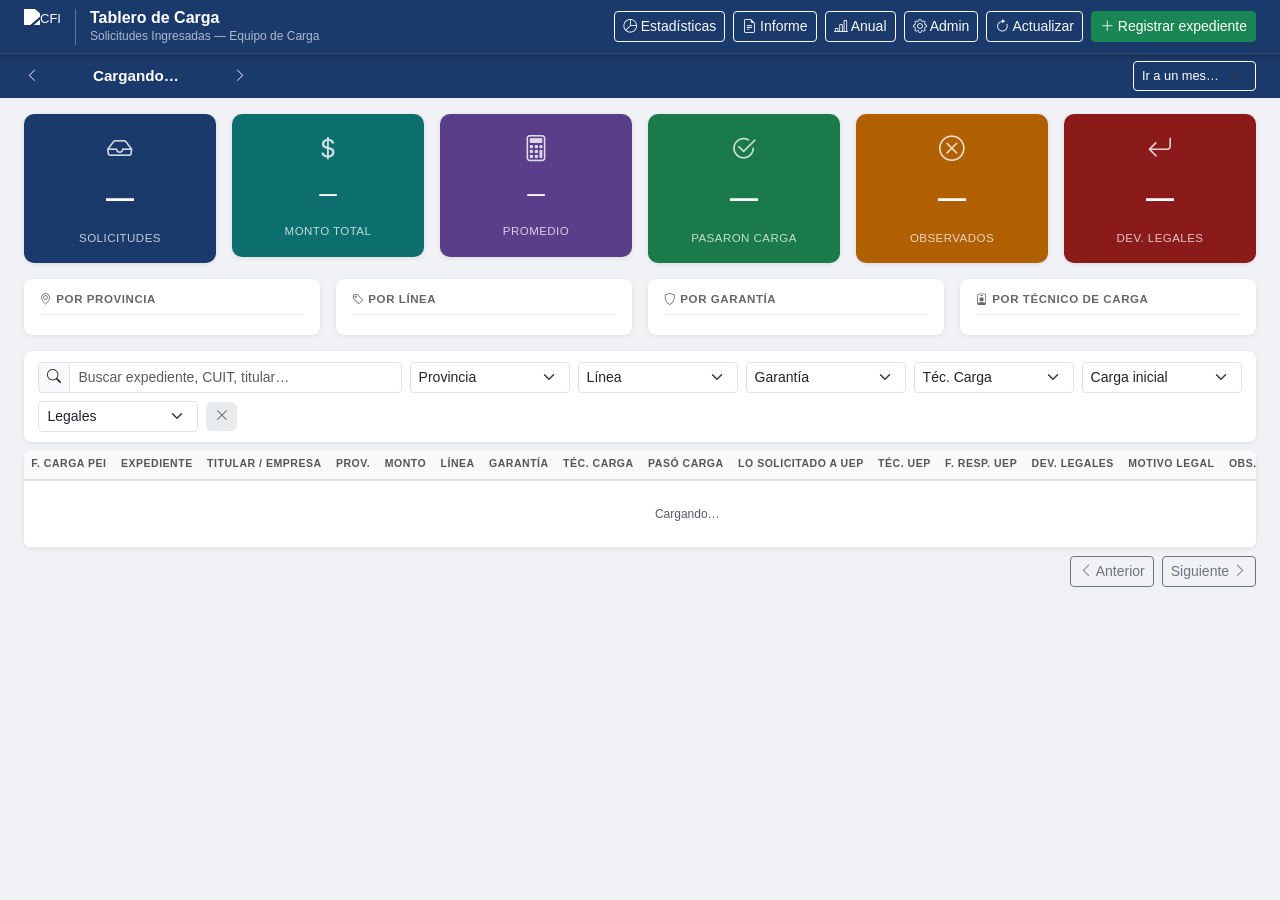
==== commit 4e383ef3: "FIX: Normaliza provincias a código de 2 letras Problema: Mezcla de códigos (ER, MI) y nombres comple" ====
--- a/public/carga.html
+++ b/public/carga.html
@@ -560,6 +560,24 @@
 const toastEl    = new bootstrap.Toast(document.getElementById('toast'), {delay: 3000});
 
 // ── Helpers ───────────────────────────────────────────────────────────────────
+function normalizarProvincia(prov) {
+  if (!prov || prov === '—') return '—';
+  const p = prov.trim();
+  // Si ya es código de 2 letras, retornarlo en mayúscula
+  if (p.length === 2) return p.toUpperCase();
+  // Mapeo inverso: nombre completo → código
+  const NOMBRE_A_CODIGO = {
+    'Buenos Aires': 'BA', 'Catamarca': 'CA', 'Chubut': 'CB', 'Chaco': 'CH',
+    'Córdoba': 'CO', 'Corrientes': 'CT', 'Entre Ríos': 'ER', 'Entre Rios': 'ER',
+    'Formosa': 'FO', 'Jujuy': 'JU', 'La Pampa': 'LP', 'La Rioja': 'LR',
+    'Misiones': 'MI', 'Mendoza': 'MZ', 'Neuquén': 'NQ', 'Neuquen': 'NQ',
+    'Río Negro': 'RN', 'Rio Negro': 'RN', 'Salta': 'SA', 'Santa Cruz': 'SC',
+    'Santiago del Estero': 'SE', 'Santa Fe': 'SF', 'San Juan': 'SJ',
+    'San Luis': 'SL', 'Tierra del Fuego': 'TF', 'Tucumán': 'TU', 'Tucuman': 'TU'
+  };
+  return NOMBRE_A_CODIGO[p] || p;
+}
+
 function fmtDate(s) {
   if (!s) return '—';
   const p = s.slice(0,10).split('-');
@@ -748,7 +766,7 @@
       <td class="cell-date">${fmtDate(r.fecha_carga)}</td>
       <td class="cell-exp"><span class="exp-num">${esc(r.num_exp)}</span></td>
       <td class="cell-text">${esc(r.titular)}</td>
-      <td><span class="prov-badge" title="${PROVINCIAS[r.provincia]||''}">${r.provincia||'—'}</span></td>
+      <td><span class="prov-badge" title="${PROVINCIAS[r.provincia]||r.provincia||''}">${normalizarProvincia(r.provincia)}</span></td>
       <td class="cell-small text-end">${esc(r.monto)}</td>
       <td class="cell-small">${esc(linea)}</td>
       <td class="cell-small">${esc(r.garantia)}</td>
@@ -1055,6 +1073,14 @@
     });
   }
   const json = await res.json();
+  if (json.already_exists) {
+    const existing = json.existing;
+    if (confirm(`⚠️ ${json.error}\n\n¿Querés abrir el expediente existente para editarlo?`)) {
+      regModal.hide();
+      openRegistro(existing.id);
+    }
+    return;
+  }
   if (json.error) { showToast(json.error, false); return; }
   showToast('Registro guardado correctamente.');
   ['r-num_exp','r-titular','r-provincia','r-monto','r-garantia'].forEach(f => {
